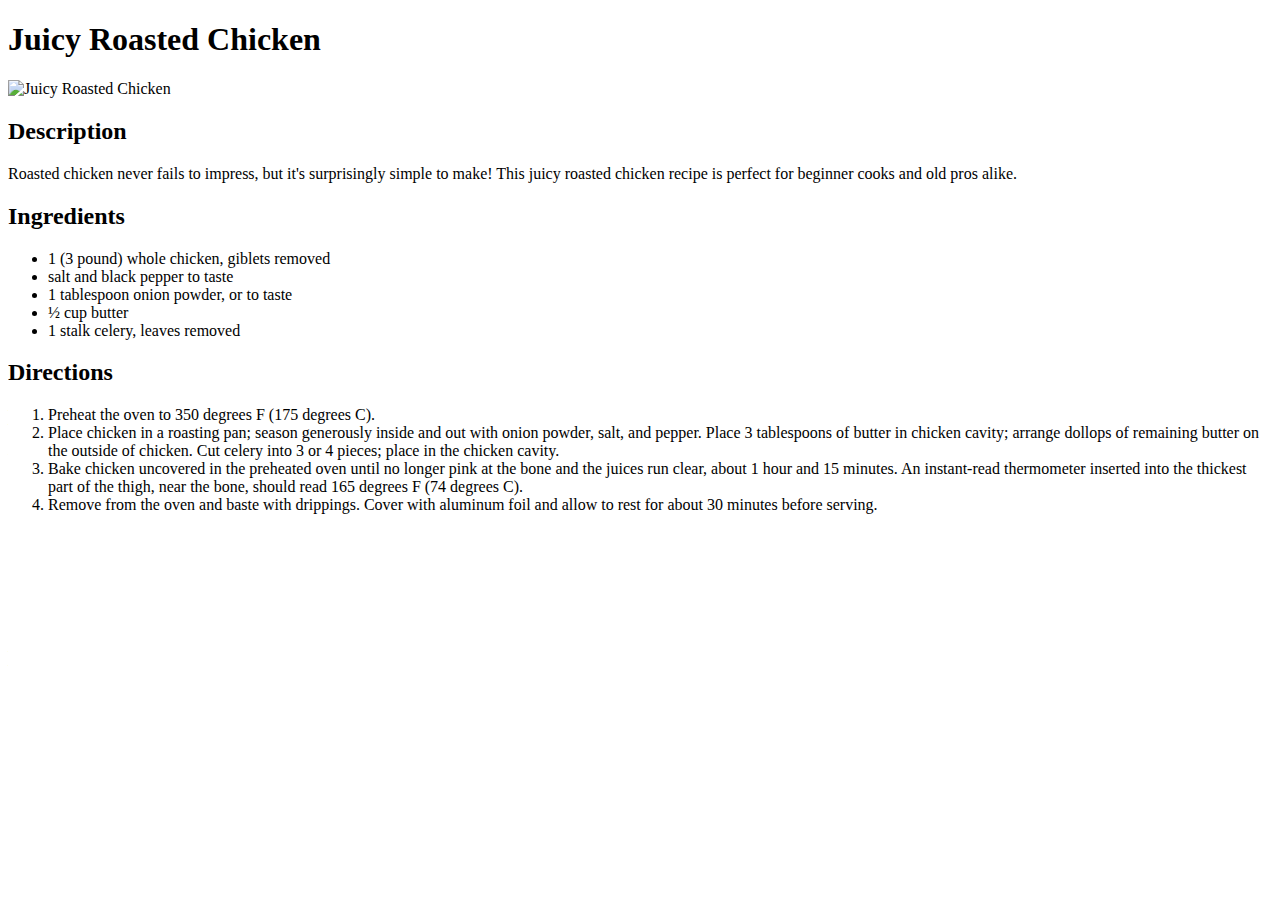
==== recipes/chicken.html @ 37a32a3a "Add Remaining Files" ====
<!DOCTYPE html>
<html lang="en">
<head>
    <meta charset="UTF-8">
    <meta name="viewport" content="width=device-width, initial-scale=1.0">
    <title>Document</title>
</head>
<body>
    <h1>Juicy Roasted Chicken</h1>
    <img src="https://imagesvc.meredithcorp.io/v3/mm/image?url=https%3A%2F%2Fstatic.onecms.io%2Fwp-content%2Fuploads%2Fsites%2F43%2F2022%2F01%2F19%2F83557-juicy-roast-chicken-mfs495-1.jpg&q=60&c=sc&poi=auto&orient=true&h=512" width="400" height="300" alt="Juicy Roasted Chicken">
    <h2>Description</h2>
    <p>Roasted chicken never fails to impress, but it's surprisingly simple to make! This juicy roasted chicken recipe is perfect for beginner cooks and old pros alike.</p>
    <h2>Ingredients</h2>
    <ul>
        <li>1 (3 pound) whole chicken, giblets removed</li>
        <li>salt and black pepper to taste</li>
        <li>1 tablespoon onion powder, or to taste</li>
        <li>½ cup butter</li>
        <li>1 stalk celery, leaves removed</li>
    </ul>
    <h2>Directions</h2>
    <ol>
        <li>Preheat the oven to 350 degrees F (175 degrees C).</li>
        <li>Place chicken in a roasting pan; season generously inside and out with onion powder, salt, and pepper. Place 3 tablespoons of butter in chicken cavity; arrange dollops of remaining butter on the outside of chicken. Cut celery into 3 or 4 pieces; place in the chicken cavity.</li>
        <li>Bake chicken uncovered in the preheated oven until no longer pink at the bone and the juices run clear, about 1 hour and 15 minutes. An instant-read thermometer inserted into the thickest part of the thigh, near the bone, should read 165 degrees F (74 degrees C).</li>
        <li>Remove from the oven and baste with drippings. Cover with aluminum foil and allow to rest for about 30 minutes before serving.</li>
    </ol>

</body>
</html>
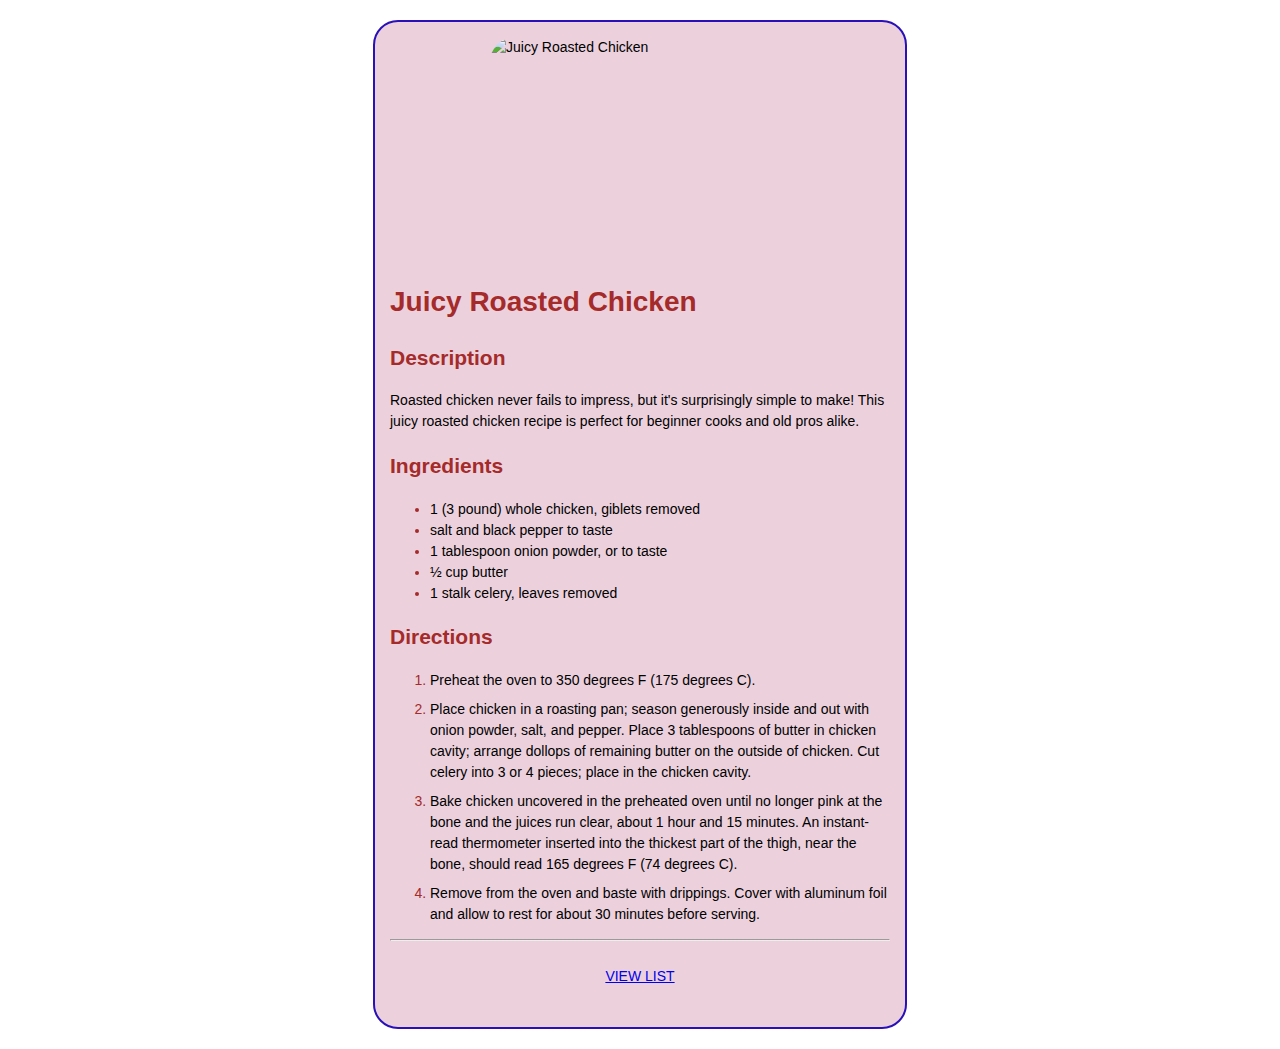
==== commit 375d1116: "added rest of modifications" ====
--- a/recipes/chicken.html
+++ b/recipes/chicken.html
@@ -3,28 +3,32 @@
 <head>
     <meta charset="UTF-8">
     <meta name="viewport" content="width=device-width, initial-scale=1.0">
-    <title>Document</title>
+    <title>Chicken</title>
+    <link href="../style.css" rel="stylesheet">
 </head>
 <body>
-    <h1>Juicy Roasted Chicken</h1>
-    <img src="https://imagesvc.meredithcorp.io/v3/mm/image?url=https%3A%2F%2Fstatic.onecms.io%2Fwp-content%2Fuploads%2Fsites%2F43%2F2022%2F01%2F19%2F83557-juicy-roast-chicken-mfs495-1.jpg&q=60&c=sc&poi=auto&orient=true&h=512" width="400" height="300" alt="Juicy Roasted Chicken">
-    <h2>Description</h2>
-    <p>Roasted chicken never fails to impress, but it's surprisingly simple to make! This juicy roasted chicken recipe is perfect for beginner cooks and old pros alike.</p>
-    <h2>Ingredients</h2>
-    <ul>
-        <li>1 (3 pound) whole chicken, giblets removed</li>
-        <li>salt and black pepper to taste</li>
-        <li>1 tablespoon onion powder, or to taste</li>
-        <li>½ cup butter</li>
-        <li>1 stalk celery, leaves removed</li>
-    </ul>
-    <h2>Directions</h2>
-    <ol>
-        <li>Preheat the oven to 350 degrees F (175 degrees C).</li>
-        <li>Place chicken in a roasting pan; season generously inside and out with onion powder, salt, and pepper. Place 3 tablespoons of butter in chicken cavity; arrange dollops of remaining butter on the outside of chicken. Cut celery into 3 or 4 pieces; place in the chicken cavity.</li>
-        <li>Bake chicken uncovered in the preheated oven until no longer pink at the bone and the juices run clear, about 1 hour and 15 minutes. An instant-read thermometer inserted into the thickest part of the thigh, near the bone, should read 165 degrees F (74 degrees C).</li>
-        <li>Remove from the oven and baste with drippings. Cover with aluminum foil and allow to rest for about 30 minutes before serving.</li>
-    </ol>
-
+    <div class="container">
+        <img src="https://imagesvc.meredithcorp.io/v3/mm/image?url=https%3A%2F%2Fstatic.onecms.io%2Fwp-content%2Fuploads%2Fsites%2F43%2F2022%2F01%2F19%2F83557-juicy-roast-chicken-mfs495-1.jpg&q=60&c=sc&poi=auto&orient=true&h=512" width="400" height="300" alt="Juicy Roasted Chicken">
+        <h1>Juicy Roasted Chicken</h1>
+        <h2>Description</h2>
+        <p>Roasted chicken never fails to impress, but it's surprisingly simple to make! This juicy roasted chicken recipe is perfect for beginner cooks and old pros alike.</p>
+        <h2>Ingredients</h2>
+        <ul>
+            <li>1 (3 pound) whole chicken, giblets removed</li>
+            <li>salt and black pepper to taste</li>
+            <li>1 tablespoon onion powder, or to taste</li>
+            <li>½ cup butter</li>
+            <li>1 stalk celery, leaves removed</li>
+        </ul>
+        <h2>Directions</h2>
+        <ol>
+            <li>Preheat the oven to 350 degrees F (175 degrees C).</li>
+            <li>Place chicken in a roasting pan; season generously inside and out with onion powder, salt, and pepper. Place 3 tablespoons of butter in chicken cavity; arrange dollops of remaining butter on the outside of chicken. Cut celery into 3 or 4 pieces; place in the chicken cavity.</li>
+            <li>Bake chicken uncovered in the preheated oven until no longer pink at the bone and the juices run clear, about 1 hour and 15 minutes. An instant-read thermometer inserted into the thickest part of the thigh, near the bone, should read 165 degrees F (74 degrees C).</li>
+            <li>Remove from the oven and baste with drippings. Cover with aluminum foil and allow to rest for about 30 minutes before serving.</li>
+        </ol>
+        <hr>
+    <a href="../index.html">View List</a>
+    </div>
 </body>
 </html>--- a/style.css
+++ b/style.css
@@ -0,0 +1,64 @@
+* {
+    line-height: 1.5;
+}
+
+body {
+    font-family: Arial, Helvetica, sans-serif;
+    font-size: 14px;
+}
+
+.container
+{
+
+    border: 2px solid rgb(41, 16, 184);
+    border-radius: 25px;
+    padding: 15px;
+    background-color: rgb(236, 209, 221);
+    text-align: left;
+    margin: 20px auto;
+    width: 500px;
+}
+
+
+.container
+h1,
+h2 {
+    color: brown;
+}
+
+
+img {
+    width: 300px;
+    height: auto;
+    display: block;
+    margin: auto;
+    border-radius: 25px;
+    
+}
+
+ol li {
+    margin-bottom: 8px;
+}
+
+.container
+ li::marker {
+    color: brown;
+} 
+
+.container
+ul li::marker {
+    color: brown;
+} 
+
+.container 
+a {
+    text-align: center;
+    display:block;
+    /* background-color: yellow; */
+    text-transform: uppercase;
+    margin: 25px 0;
+}
+
+.container ul li a {    
+    text-align: left;
+}